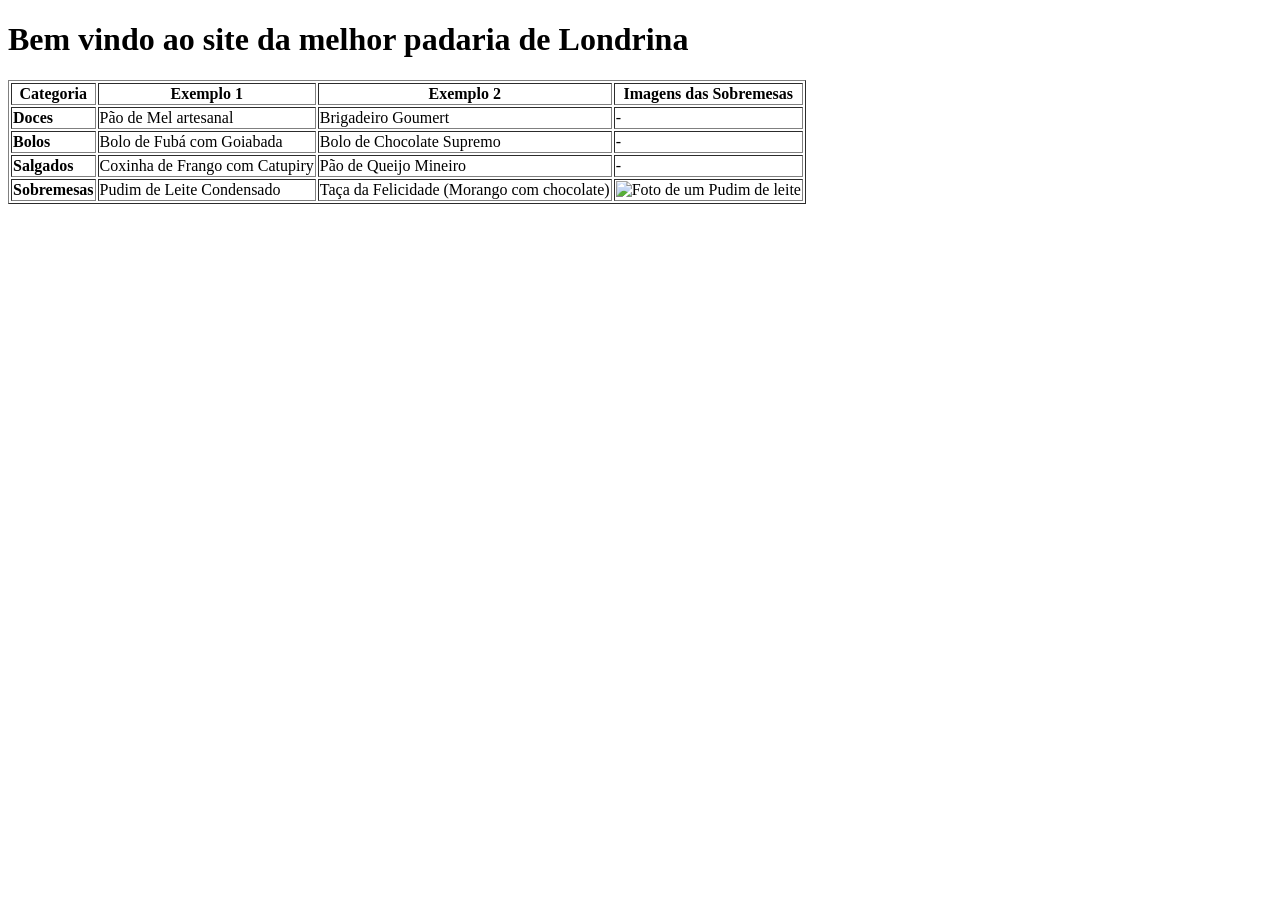
==== index.html @ 1e662b99 "ok" ====
<!DOCTYPE html>
<html lang="pt-BR">
<head>
    <meta charset="UTF-8">
    <title>Padaria em Londrina</title>
</head>
<body>
     
    <h1>Bem vindo ao site da melhor padaria de Londrina</h1>

<table border="1">
     <thead>
        <tr>
            <th>Categoria</th>
            <th>Exemplo 1</th>
            <th>Exemplo 2</th>
            <th>Imagens das Sobremesas</th>
        </tr>
    </thead>
    <tbody>
        <tr>
            <td><strong>Doces</strong></td>
            <td>Pão de Mel artesanal</td>
            <td>Brigadeiro Goumert</td>
            <td>-</td>
        </tr>
        <tr>
            <td><strong>Bolos</strong></td>
            <td>Bolo de Fubá com Goiabada</td>
            <td>Bolo de Chocolate Supremo</td>
            <td>-</td>
        </tr>
        <tr>
            <td><strong>Salgados</strong></td>
            <td>Coxinha de Frango com Catupiry</td>
            <td>Pão de Queijo Mineiro</td>
            <td>-</td>
        </tr>
        <tr>
             <td><strong>Sobremesas</strong></td>
             <td>Pudim de Leite Condensado</td>
             <td>Taça da Felicidade (Morango com chocolate)</td>
             <td>
                <img src="caminho-da-imagem-pudim.jpg"alt="Foto de um Pudim de leite" width="100"
                 img src="caminho-da-imagem-taça.jpg"alt="Foto da taça da felicidade" width="100"
             </td>
         </tr>
      <tbody>
    </table>

</body>
</html>
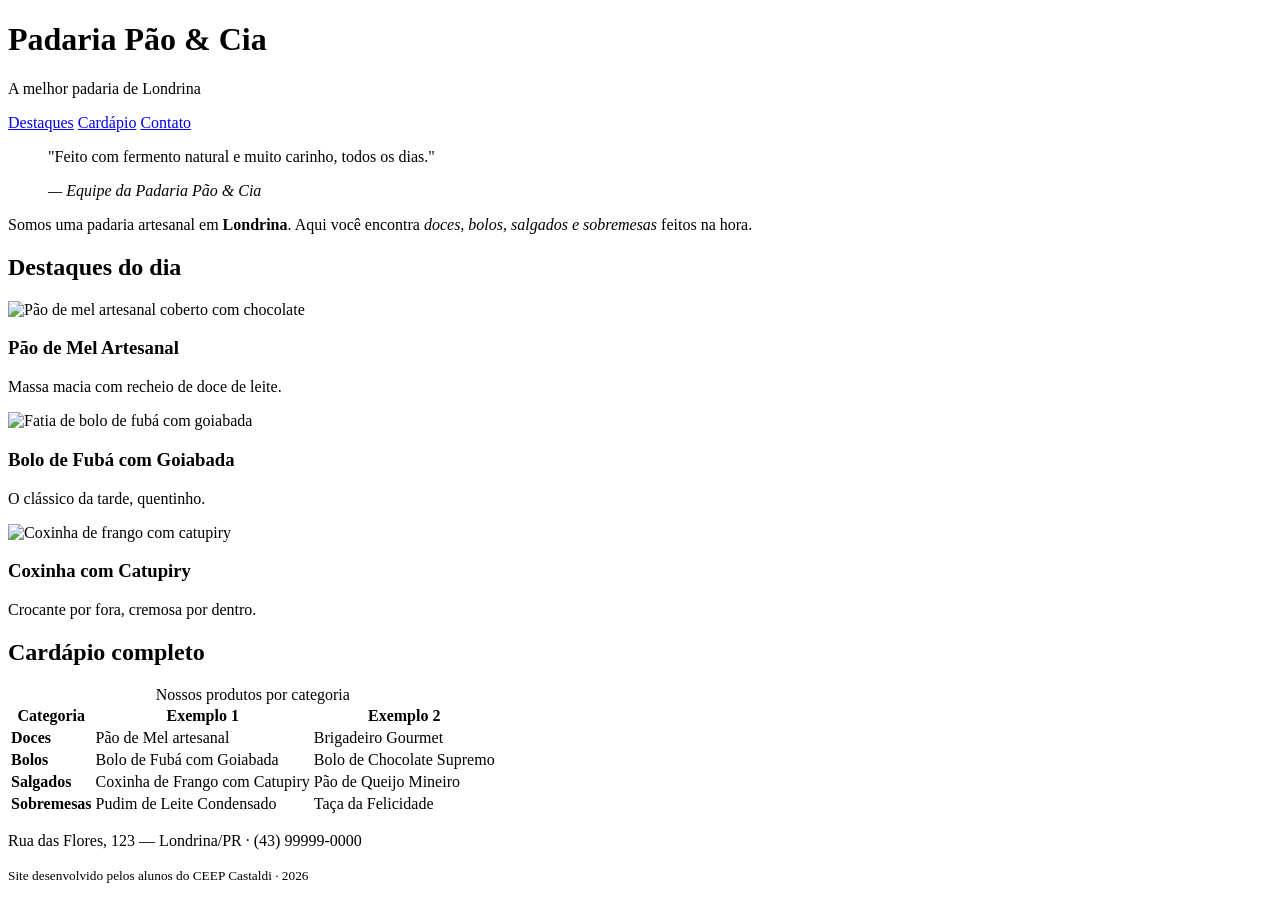
==== commit c41287a8: "ok" ====
--- a/index.html
+++ b/index.html
@@ -2,51 +2,102 @@
 <html lang="pt-BR">
 <head>
     <meta charset="UTF-8">
+    <meta name="viewport" content="width=device-width, initial-scale=1.0">
     <title>Padaria em Londrina</title>
+    <link rel="stylesheet" href="style.css">
 </head>
 <body>
-     
-    <h1>Bem vindo ao site da melhor padaria de Londrina</h1>
 
-<table border="1">
-     <thead>
-        <tr>
-            <th>Categoria</th>
-            <th>Exemplo 1</th>
-            <th>Exemplo 2</th>
-            <th>Imagens das Sobremesas</th>
-        </tr>
-    </thead>
-    <tbody>
-        <tr>
-            <td><strong>Doces</strong></td>
-            <td>Pão de Mel artesanal</td>
-            <td>Brigadeiro Goumert</td>
-            <td>-</td>
-        </tr>
-        <tr>
-            <td><strong>Bolos</strong></td>
-            <td>Bolo de Fubá com Goiabada</td>
-            <td>Bolo de Chocolate Supremo</td>
-            <td>-</td>
-        </tr>
-        <tr>
-            <td><strong>Salgados</strong></td>
-            <td>Coxinha de Frango com Catupiry</td>
-            <td>Pão de Queijo Mineiro</td>
-            <td>-</td>
-        </tr>
-        <tr>
-             <td><strong>Sobremesas</strong></td>
-             <td>Pudim de Leite Condensado</td>
-             <td>Taça da Felicidade (Morango com chocolate)</td>
-             <td>
-                <img src="caminho-da-imagem-pudim.jpg"alt="Foto de um Pudim de leite" width="100"
-                 img src="caminho-da-imagem-taça.jpg"alt="Foto da taça da felicidade" width="100"
-             </td>
-         </tr>
-      <tbody>
-    </table>
+    <!-- CABEÇALHO: identidade + menu de navegação -->
+    <header class="cabecalho">
+        <h1>Padaria Pão &amp; Cia</h1>
+        <p class="subtitulo">A melhor padaria de Londrina</p>
+        <nav class="menu">
+            <a href="#destaques">Destaques</a>
+            <a href="#cardapio">Cardápio</a>
+            <a href="#contato">Contato</a>
+        </nav>
+    </header>
+
+    <main>
+
+        <!-- APRESENTAÇÃO: tags de autoria (blockquote, cite, strong, em) -->
+        <section class="intro">
+            <blockquote>
+                <p>"Feito com fermento natural e muito carinho, todos os dias."</p>
+                <cite>— Equipe da Padaria Pão &amp; Cia</cite>
+            </blockquote>
+            <p>Somos uma padaria artesanal em <strong>Londrina</strong>. Aqui você encontra
+               <em>doces, bolos, salgados e sobremesas</em> feitos na hora.</p>
+        </section>
+
+        <!-- DESTAQUES: cards em Flexbox -->
+        <section id="destaques" class="destaques">
+            <h2>Destaques do dia</h2>
+            <div class="cards">
+                <article class="card">
+                    <!-- Troque a URL abaixo pelo caminho da sua foto: src="img/pao-de-mel.jpg" -->
+                    <img src="https://placehold.co/300x200?text=Pao+de+Mel" alt="Pão de mel artesanal coberto com chocolate">
+                    <h3>Pão de Mel Artesanal</h3>
+                    <p>Massa macia com recheio de doce de leite.</p>
+                </article>
+                <article class="card">
+                    <img src="https://placehold.co/300x200?text=Bolo+de+Fuba" alt="Fatia de bolo de fubá com goiabada">
+                    <h3>Bolo de Fubá com Goiabada</h3>
+                    <p>O clássico da tarde, quentinho.</p>
+                </article>
+                <article class="card">
+                    <img src="https://placehold.co/300x200?text=Coxinha" alt="Coxinha de frango com catupiry">
+                    <h3>Coxinha com Catupiry</h3>
+                    <p>Crocante por fora, cremosa por dentro.</p>
+                </article>
+            </div>
+        </section>
+
+        <!-- CARDÁPIO: a tabela original, agora semântica e estilizada -->
+        <section id="cardapio" class="cardapio">
+            <h2>Cardápio completo</h2>
+            <table class="tabela-cardapio">
+                <caption>Nossos produtos por categoria</caption>
+                <thead>
+                    <tr>
+                        <th scope="col">Categoria</th>
+                        <th scope="col">Exemplo 1</th>
+                        <th scope="col">Exemplo 2</th>
+                    </tr>
+                </thead>
+                <tbody>
+                    <tr>
+                        <td><strong>Doces</strong></td>
+                        <td>Pão de Mel artesanal</td>
+                        <td>Brigadeiro Gourmet</td>
+                    </tr>
+                    <tr>
+                        <td><strong>Bolos</strong></td>
+                        <td>Bolo de Fubá com Goiabada</td>
+                        <td>Bolo de Chocolate Supremo</td>
+                    </tr>
+                    <tr>
+                        <td><strong>Salgados</strong></td>
+                        <td>Coxinha de Frango com Catupiry</td>
+                        <td>Pão de Queijo Mineiro</td>
+                    </tr>
+                    <tr>
+                        <td><strong>Sobremesas</strong></td>
+                        <td>Pudim de Leite Condensado</td>
+                        <td>Taça da Felicidade</td>
+                    </tr>
+                </tbody>
+            </table>
+        </section>
+
+    </main>
+
+    <!-- RODAPÉ -->
+    <footer id="contato" class="rodape">
+        <p>Rua das Flores, 123 — Londrina/PR · (43) 99999-0000</p>
+        <p><small>Site desenvolvido pelos alunos do CEEP Castaldi · 2026</small></p>
+    </footer>
 
 </body>
 </html>
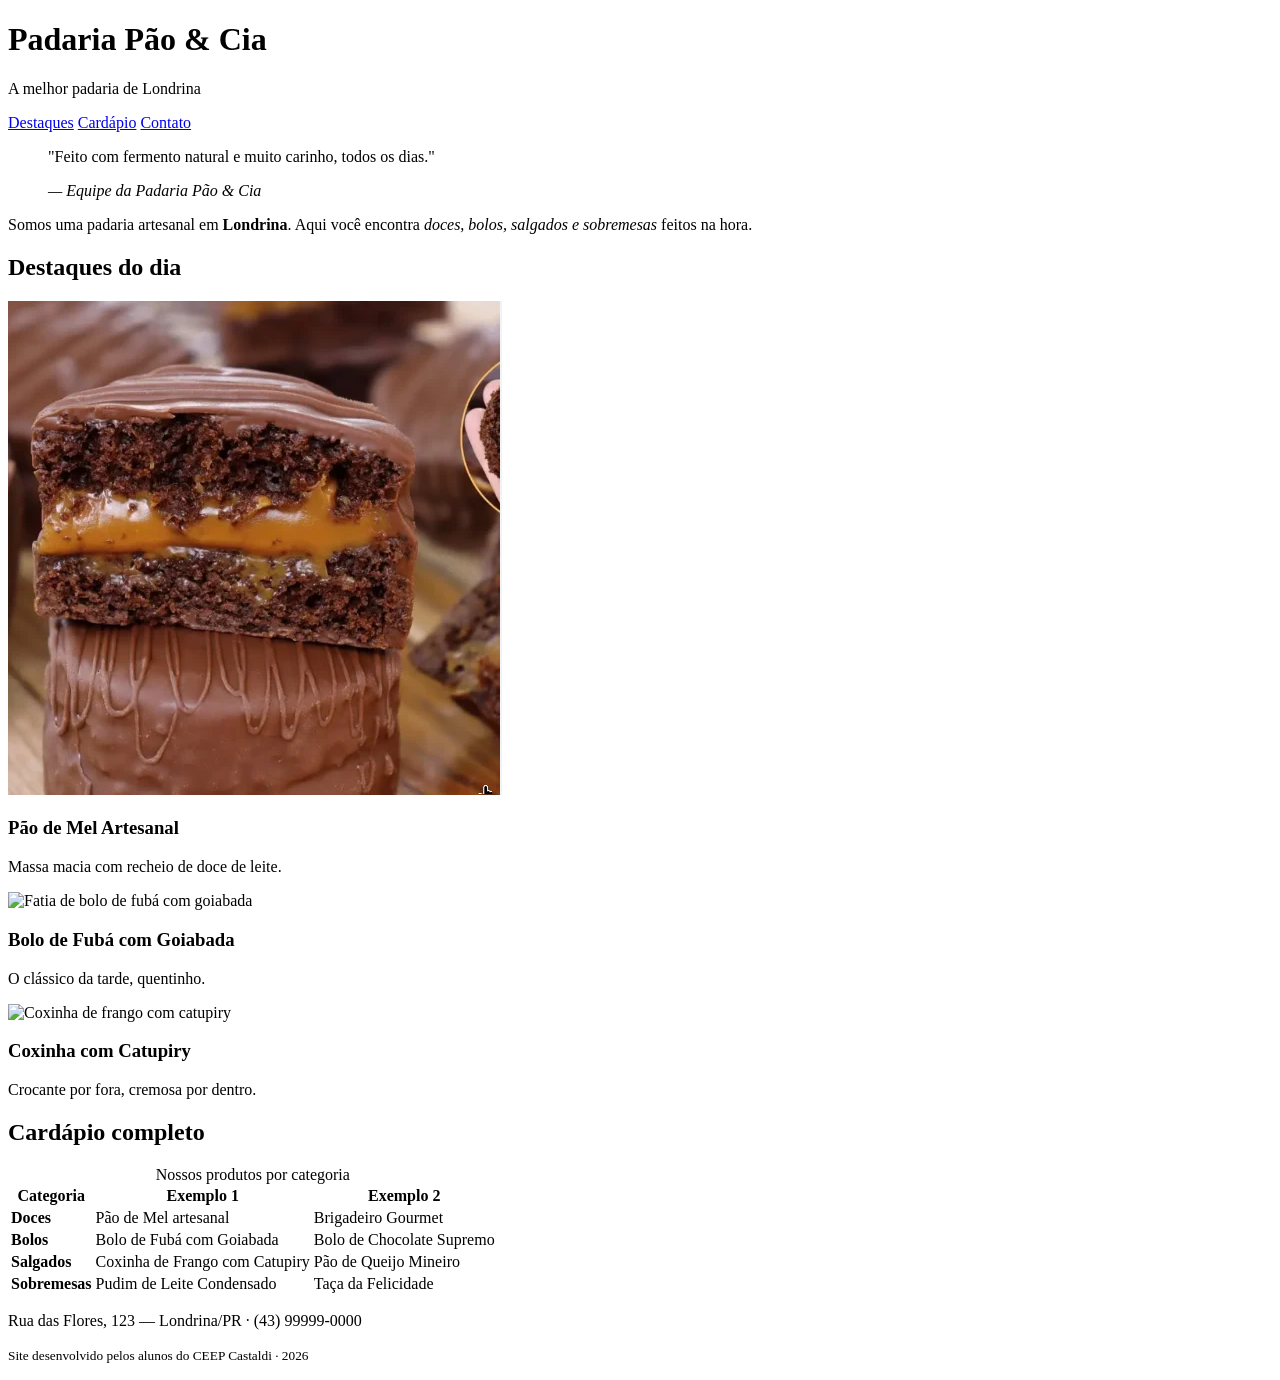
==== commit dd374401: "ok" ====
--- a/index.html
+++ b/index.html
@@ -37,7 +37,7 @@
             <div class="cards">
                 <article class="card">
                     <!-- Troque a URL abaixo pelo caminho da sua foto: src="img/pao-de-mel.jpg" -->
-                    <img src="https://placehold.co/300x200?text=Pao+de+Mel" alt="Pão de mel artesanal coberto com chocolate">
+                    <img src="paodemel.png"Pão de mel artesanal coberto com chocolate">
                     <h3>Pão de Mel Artesanal</h3>
                     <p>Massa macia com recheio de doce de leite.</p>
                 </article>
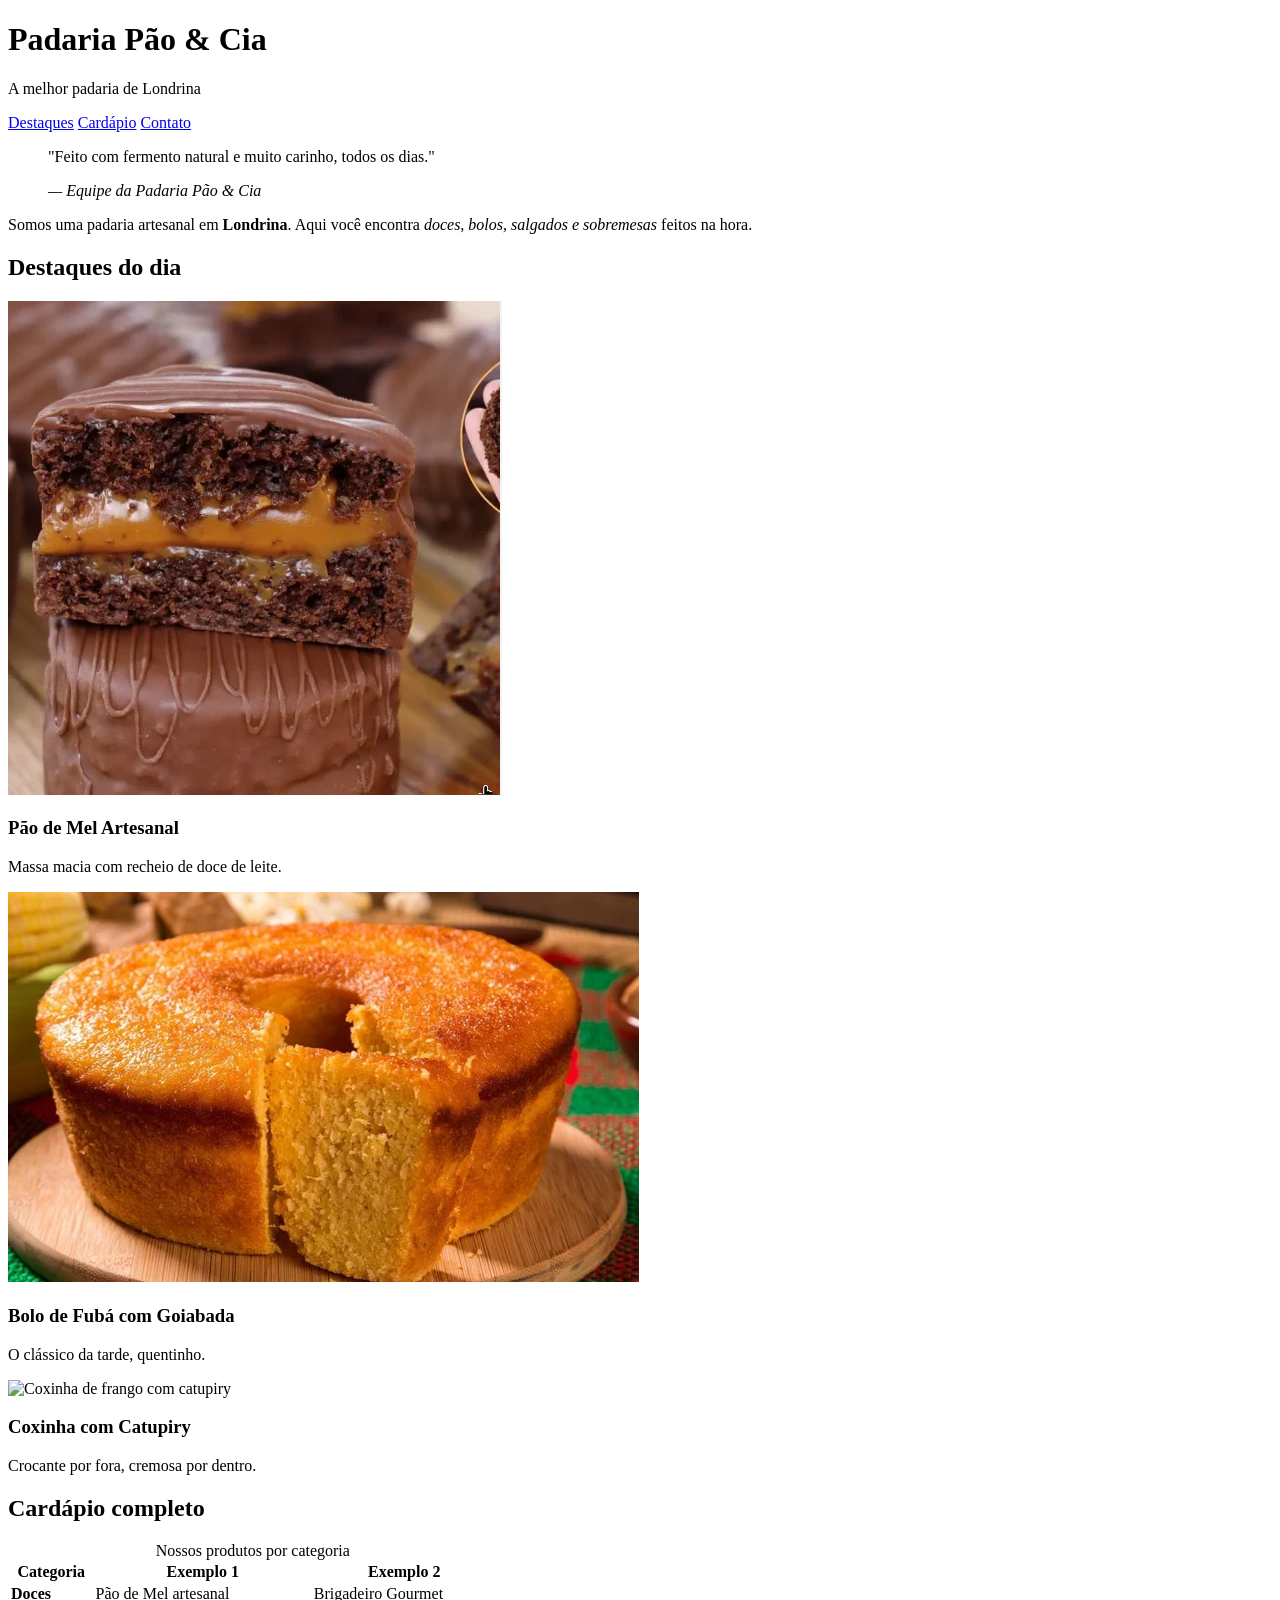
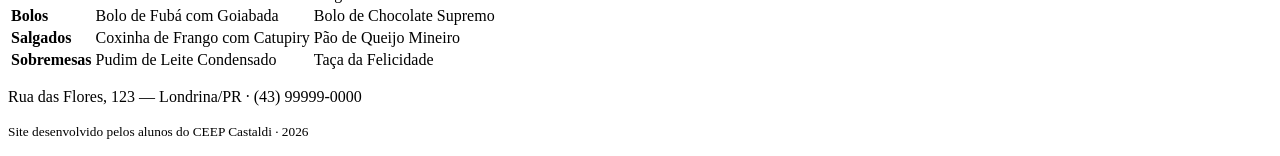
==== commit 35040c35: "ok" ====
--- a/index.html
+++ b/index.html
@@ -42,7 +42,7 @@
                     <p>Massa macia com recheio de doce de leite.</p>
                 </article>
                 <article class="card">
-                    <img src="https://placehold.co/300x200?text=Bolo+de+Fuba" alt="Fatia de bolo de fubá com goiabada">
+                    <img src="bolodefuba.png" alt="Fatia de bolo de fubá com goiabada">
                     <h3>Bolo de Fubá com Goiabada</h3>
                     <p>O clássico da tarde, quentinho.</p>
                 </article>
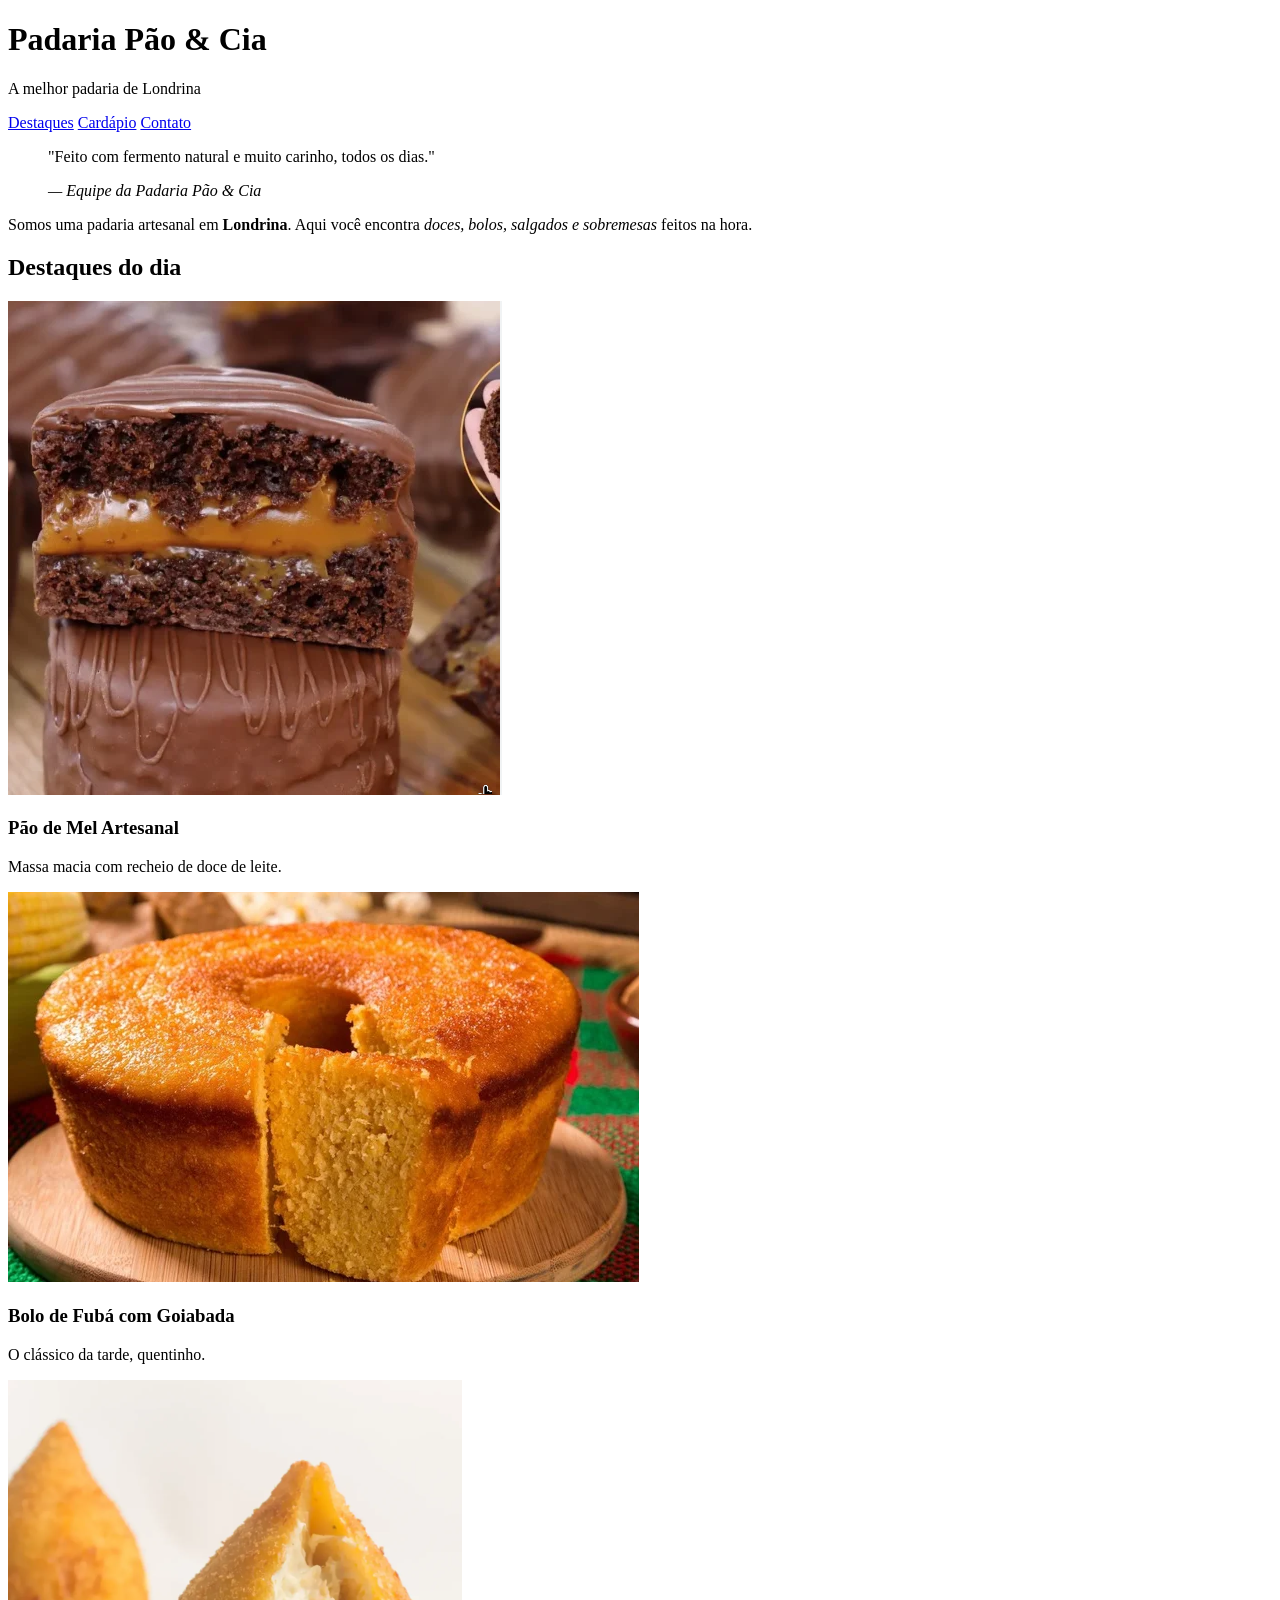
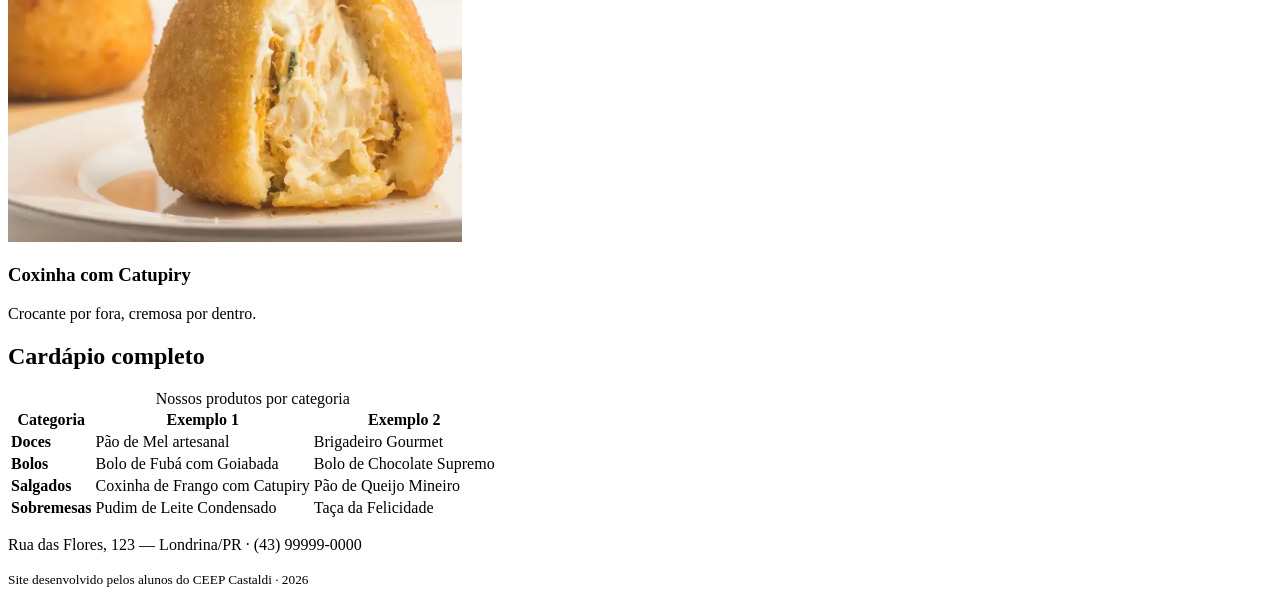
==== commit 98e004a1: "ok" ====
--- a/index.html
+++ b/index.html
@@ -47,7 +47,7 @@
                     <p>O clássico da tarde, quentinho.</p>
                 </article>
                 <article class="card">
-                    <img src="https://placehold.co/300x200?text=Coxinha" alt="Coxinha de frango com catupiry">
+                    <img src="coxinha.png" alt="Coxinha de frango com catupiry">
                     <h3>Coxinha com Catupiry</h3>
                     <p>Crocante por fora, cremosa por dentro.</p>
                 </article>
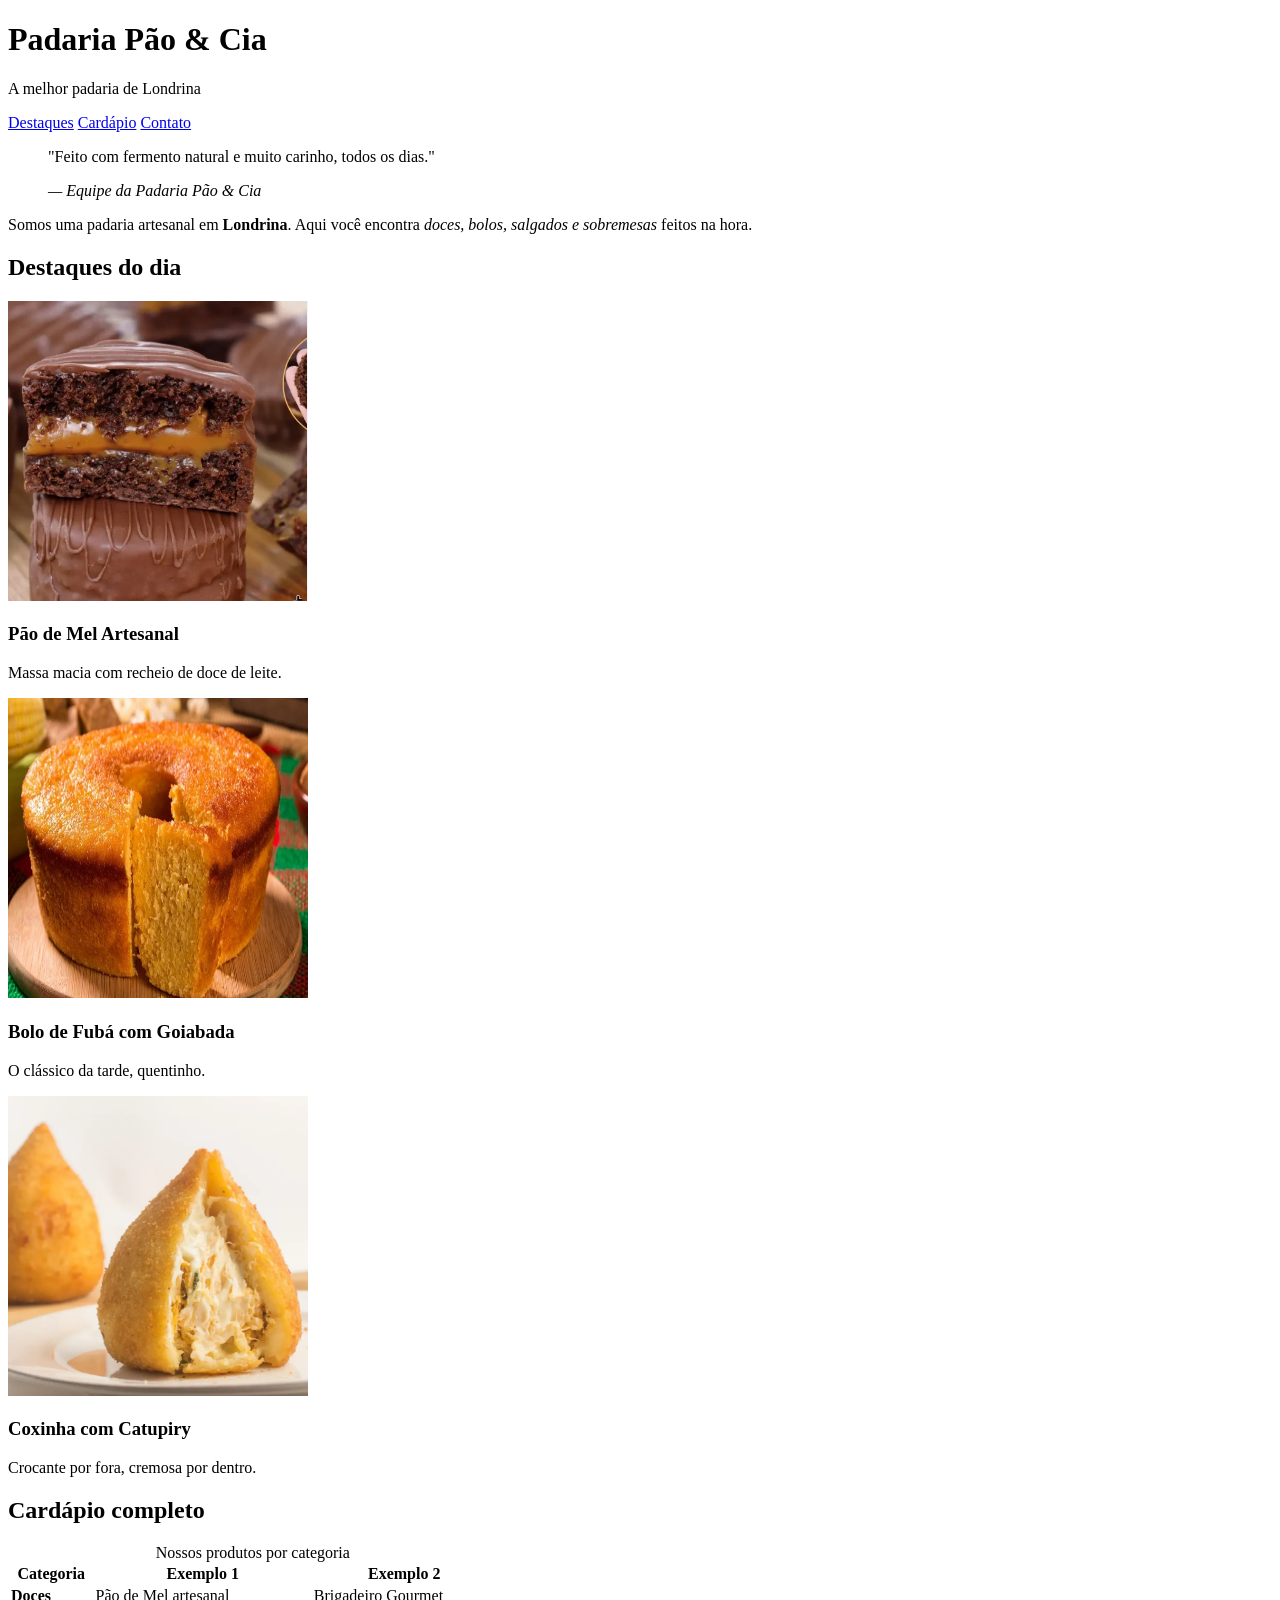
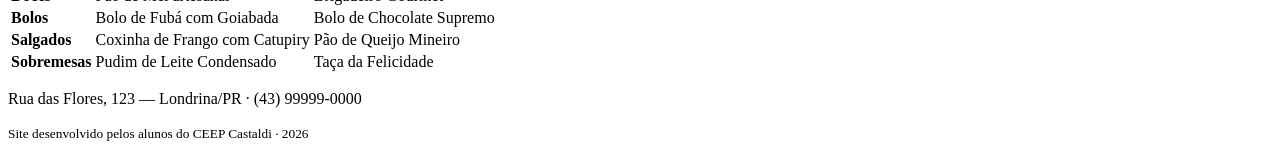
==== commit ba62fa6f: "ok" ====
--- a/index.html
+++ b/index.html
@@ -37,17 +37,17 @@
             <div class="cards">
                 <article class="card">
                     <!-- Troque a URL abaixo pelo caminho da sua foto: src="img/pao-de-mel.jpg" -->
-                    <img src="paodemel.png"Pão de mel artesanal coberto com chocolate">
+                    <img src="paodemel.png"Pão de mel artesanal coberto com chocolate" width="300" height="300">
                     <h3>Pão de Mel Artesanal</h3>
                     <p>Massa macia com recheio de doce de leite.</p>
                 </article>
                 <article class="card">
-                    <img src="bolodefuba.png" alt="Fatia de bolo de fubá com goiabada">
+                    <img src="bolodefuba.png" alt="Fatia de bolo de fubá com goiabada" width="300" height="300">
                     <h3>Bolo de Fubá com Goiabada</h3>
                     <p>O clássico da tarde, quentinho.</p>
                 </article>
                 <article class="card">
-                    <img src="coxinha.png" alt="Coxinha de frango com catupiry">
+                    <img src="coxinha.png" alt="Coxinha de frango com catupiry" width="300" height="300">
                     <h3>Coxinha com Catupiry</h3>
                     <p>Crocante por fora, cremosa por dentro.</p>
                 </article>
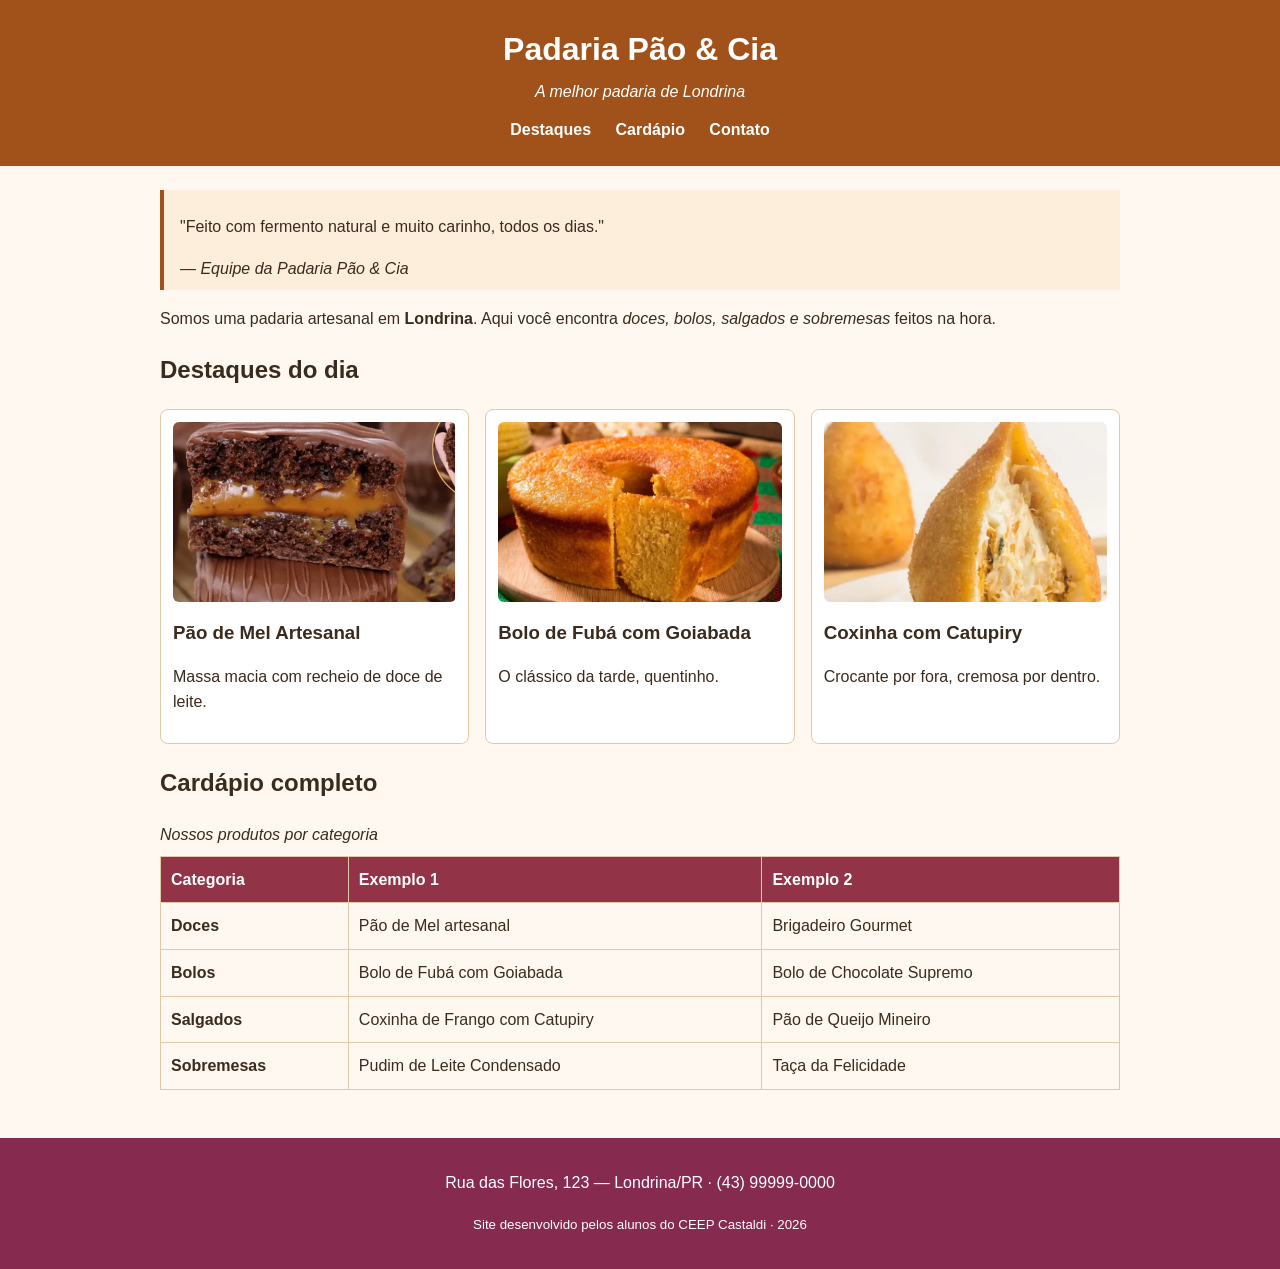
==== commit 9b09e1f3: "ok" ====
--- a/index.html
+++ b/index.html
@@ -13,8 +13,8 @@
         <h1>Padaria Pão &amp; Cia</h1>
         <p class="subtitulo">A melhor padaria de Londrina</p>
         <nav class="menu">
-            <a href="#destaques">Destaques</a>
-            <a href="#cardapio">Cardápio</a>
+            <a href="destaques.html">Destaques</a>
+            <a href="cardapio.html">Cardápio</a>
             <a href="#contato">Contato</a>
         </nav>
     </header>
--- a/style.css
+++ b/style.css
@@ -0,0 +1,123 @@
+
+style.css
+100%
+/* =========================================================
+   PADARIA PÃO & CIA — CSS do Encontro 1
+   Paleta com contraste aprovado no padrão WCAG AA
+   ========================================================= */
+
+/* box-sizing: a largura já inclui padding e borda (Box Model) */
+* {
+    box-sizing: border-box;
+}
+
+body {
+    font-family: Arial, Helvetica, sans-serif;
+    line-height: 1.6;
+    margin: 0;
+    color: #3B2A1E;             /* marrom escuro (texto) */
+    background-color: #FFF8F0;  /* creme (fundo) */
+}
+
+/* ===== Cabeçalho ===== */
+.cabecalho {
+    background-color: #A0521A;  /* âmbar escuro — texto branco tem contraste AA */
+    color: #FFFFFF;
+    text-align: center;
+    padding: 24px 16px;
+}
+
+.cabecalho h1 {
+    margin: 0;
+}
+
+.subtitulo {
+    margin: 4px 0 12px;
+    font-style: italic;
+}
+
+.menu a {
+    color: #FFFFFF;
+    text-decoration: none;
+    margin: 0 10px;
+    font-weight: bold;
+}
+
+.menu a:hover {
+    text-decoration: underline;
+}
+
+/* ===== Área central ===== */
+main {
+    max-width: 960px;
+    margin: 0 auto;    /* centraliza a página */
+    padding: 24px 16px;
+}
+
+blockquote {
+    border-left: 4px solid #A0521A;
+    margin: 0 0 16px;
+    padding: 8px 16px;
+    background-color: #FDEEDC;
+}
+
+/* ===== Cards de destaque (Flexbox) ===== */
+.cards {
+    display: flex;         /* coloca os cards lado a lado */
+    flex-wrap: wrap;       /* quebra a linha em telas menores */
+    gap: 16px;             /* espaço entre os cards */
+}
+
+.card {
+    flex: 1 1 250px;       /* cresce, encolhe, largura base 250px */
+    border: 1px solid #E0C9A6;
+    border-radius: 8px;
+    padding: 12px;
+    background-color: #FFFFFF;
+}
+
+.card img {
+    width: 100%;
+    height: 180px;
+    object-fit: cover;     /* recorta a imagem sem deformar */
+    border-radius: 6px;
+}
+
+.card h3 {
+    margin: 8px 0 4px;
+}
+
+/* ===== Tabela do cardápio ===== */
+.tabela-cardapio {
+    width: 100%;
+    border-collapse: collapse;   /* junta as bordas das células */
+    margin-top: 8px;
+}
+
+.tabela-cardapio caption {
+    text-align: left;
+    font-style: italic;
+    margin-bottom: 8px;
+}
+
+.tabela-cardapio th,
+.tabela-cardapio td {
+    border: 1px solid #E0C9A6;
+    padding: 10px;
+    text-align: left;
+}
+
+.tabela-cardapio thead {
+    background-color: #923347;
+    color: #FFFFFF;
+}
+
+/* ===== Rodapé ===== */
+.rodape {
+    background-color: #862a50;
+    color: #FFFFFF;
+    text-align: center;
+    padding: 16px;
+    margin-top: 24px;
+}
+Exibindo style.css…
